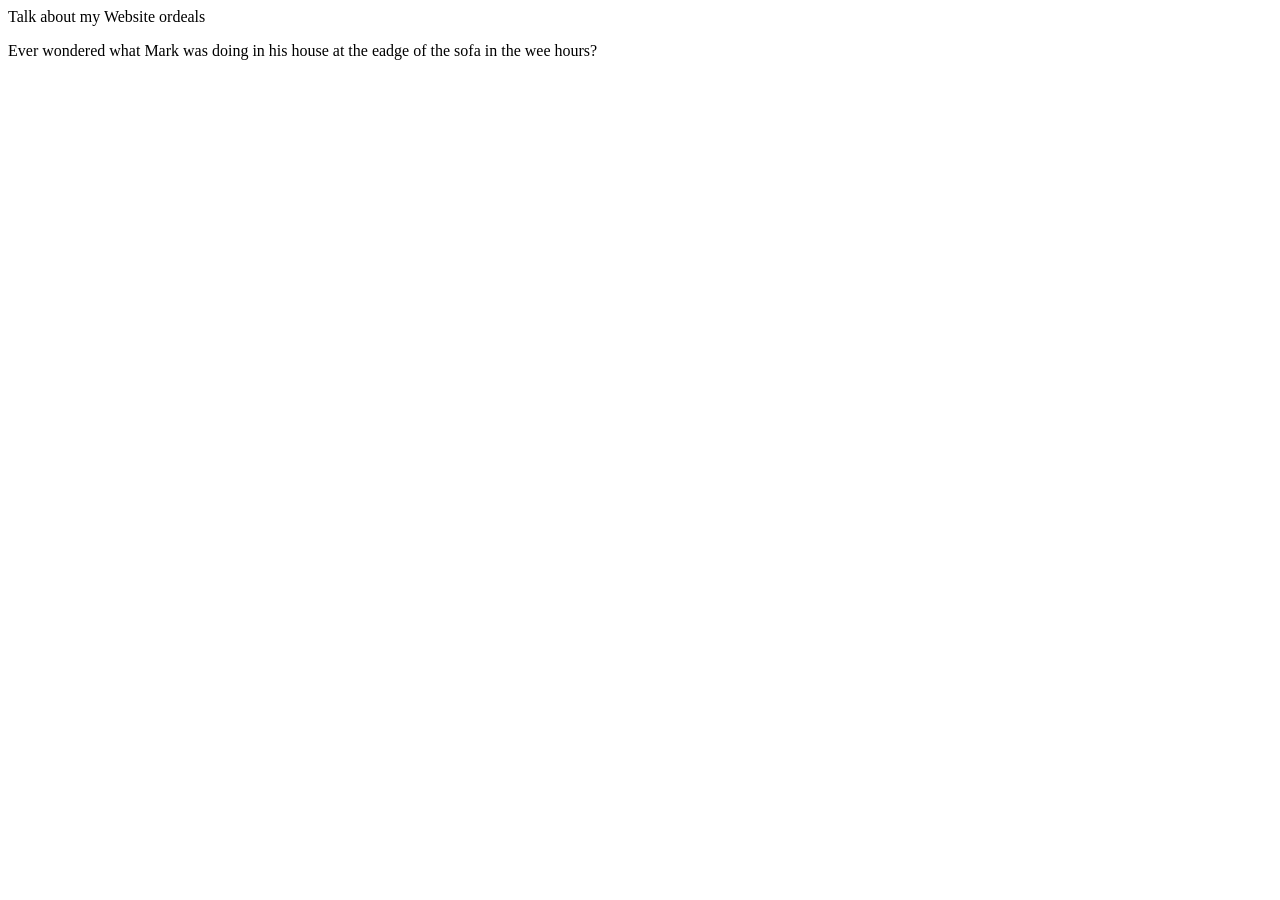
==== index.html @ 18be5ad3 "HTML FILE ADDED" ====
<!doctype html>
<html>
  <head>
    <title>My second website</title>
  </head>
  <main>
    <section>
      <h>Talk about my Website ordeals</h>
      <p>
        Ever wondered what Mark was doing in his house at the eadge of the sofa
        in the wee hours?
      </p>
    </section>
  </main>
</html>
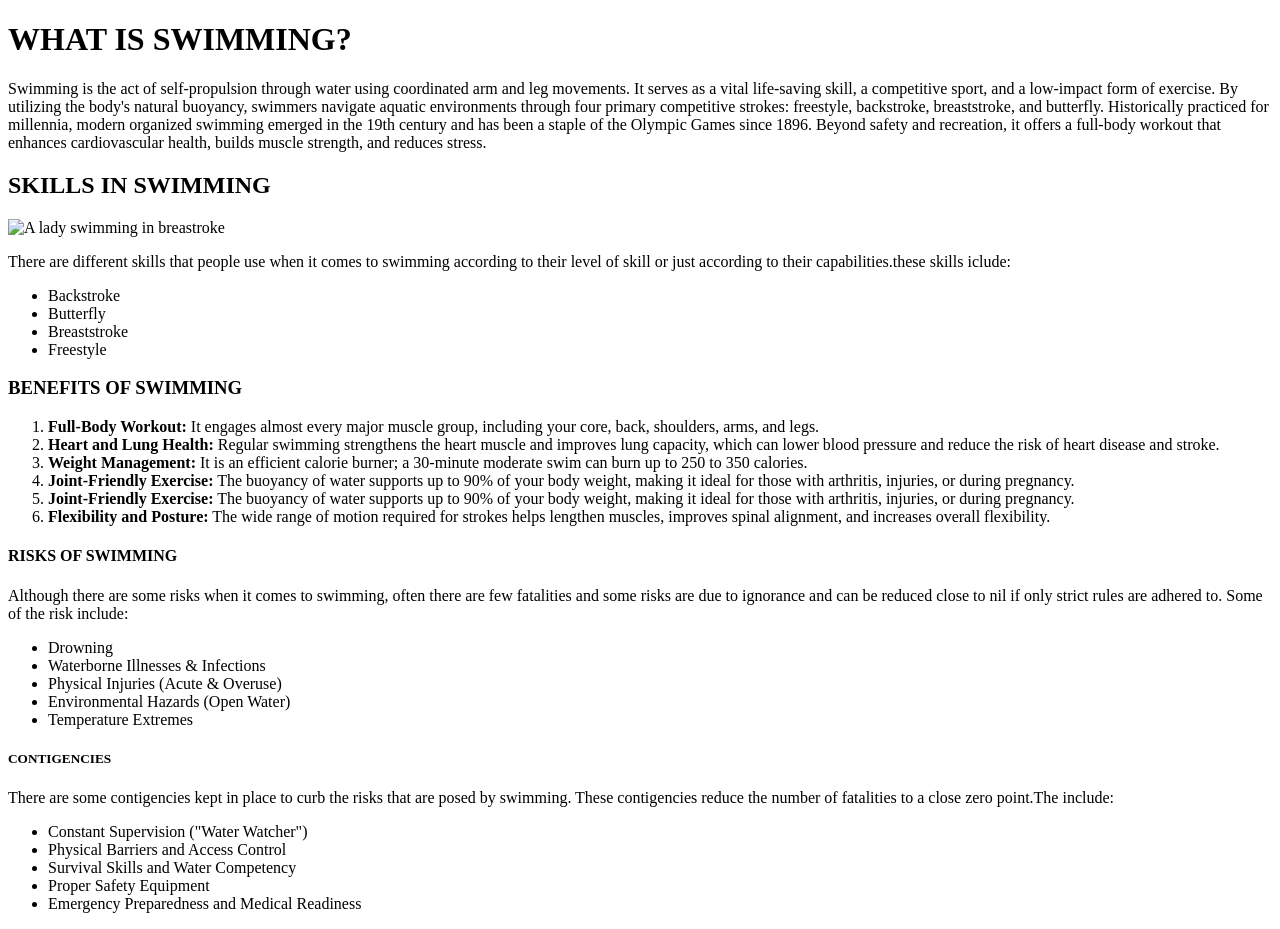
==== commit 4ae472c8: "Updated index.html with fixed structure" ====
--- a/index.html
+++ b/index.html
@@ -1,15 +1,69 @@
 <!doctype html>
 <html>
-  <head>
-    <title>My second website</title>
+  <head><title>Diving Into Swimming!</head></title>
   </head>
-  <main>
-    <section>
-      <h>Talk about my Website ordeals</h>
-      <p>
-        Ever wondered what Mark was doing in his house at the eadge of the sofa
-        in the wee hours?
-      </p>
-    </section>
-  </main>
+  
+    <body>
+        <main>
+                
+                <h1>WHAT IS SWIMMING?</h1>
+
+                    <p>Swimming is the act of self-propulsion through water using coordinated arm and leg movements. It serves as a vital life-saving skill, a competitive sport, and a low-impact form of exercise. 
+                    By utilizing the body's natural buoyancy, swimmers navigate aquatic environments through four primary competitive strokes: freestyle, backstroke, breaststroke, and butterfly. Historically practiced for millennia, modern organized swimming emerged in the 19th century and has been a staple of the Olympic Games since 1896. Beyond safety and recreation, it offers a full-body workout that enhances cardiovascular health, builds muscle strength, and reduces stress.</p>
+                
+                    <h2>SKILLS IN SWIMMING</h2>
+                    <img src="swimming.lady.jpg" alt="A lady swimming in breastroke" width="300" height="200">
+
+                <p>There are different skills that people use when it comes to swimming according to their level of skill or just according to their capabilities.these skills iclude:
+                    <ul>
+                    
+                        <li>Backstroke</li>
+                        <li>Butterfly</li>
+                        <li>Breaststroke</li>
+                        <li>Freestyle</li>
+                    </ul>
+                </p>
+                
+            
+                <h3>BENEFITS OF SWIMMING</h3>
+                <p>
+                    <ol>
+                        <li><strong>Full-Body Workout:</strong> It engages almost every major muscle group, including your core, back, shoulders, arms, and legs.</li>
+                        <li><strong>Heart and Lung Health:</strong> Regular swimming strengthens the heart muscle and improves lung capacity, which can lower blood pressure and reduce the risk of heart disease and stroke.</li>
+                        <li><strong>Weight Management:</strong> It is an efficient calorie burner; a 30-minute moderate swim can burn up to 250 to 350 calories.</li>
+                        <li><strong>Joint-Friendly Exercise:</strong> The buoyancy of water supports up to 90% of your body weight, making it ideal for those with arthritis, injuries, or during pregnancy.</li>
+                        <li><strong>Joint-Friendly Exercise:</strong> The buoyancy of water supports up to 90% of your body weight, making it ideal for those with arthritis, injuries, or during pregnancy.</li>
+                        <li><strong>Flexibility and Posture:</strong> The wide range of motion required for strokes helps lengthen muscles, improves spinal alignment, and increases overall flexibility.</li> 
+
+                    </ol>
+
+                </p>
+                <h4>RISKS OF SWIMMING</h4>
+                <P>
+                    <p>Although there are some risks when it comes to swimming, often there are few fatalities and some risks are due to ignorance and can be reduced close to nil if only strict rules are adhered to. Some of the risk include:</p>
+                        <ul>
+                            <li>Drowning</li>
+                            <li>Waterborne Illnesses & Infections</li>
+                            <li>Physical Injuries (Acute & Overuse)</li>
+                            <li>Environmental Hazards (Open Water)</li>
+                            <li>Temperature Extremes</li>
+                        </ul>
+                    
+                </P>
+                <h5>CONTIGENCIES</h5>
+                <p>There are some contigencies kept in place to curb the risks that are posed by swimming. These contigencies reduce the number of fatalities to a close zero point.The include:</p>
+                <p>
+                    <ul>
+                        <li>Constant Supervision ("Water Watcher")</li>
+                        <li>Physical Barriers and Access Control</li>
+                        <li> Survival Skills and Water Competency</li>
+                        <li> Proper Safety Equipment</li>
+                        <li>Emergency Preparedness and Medical Readiness</li>
+                    </ul>
+                </p>
+
+        
+
+            </main>
+</body>
 </html>
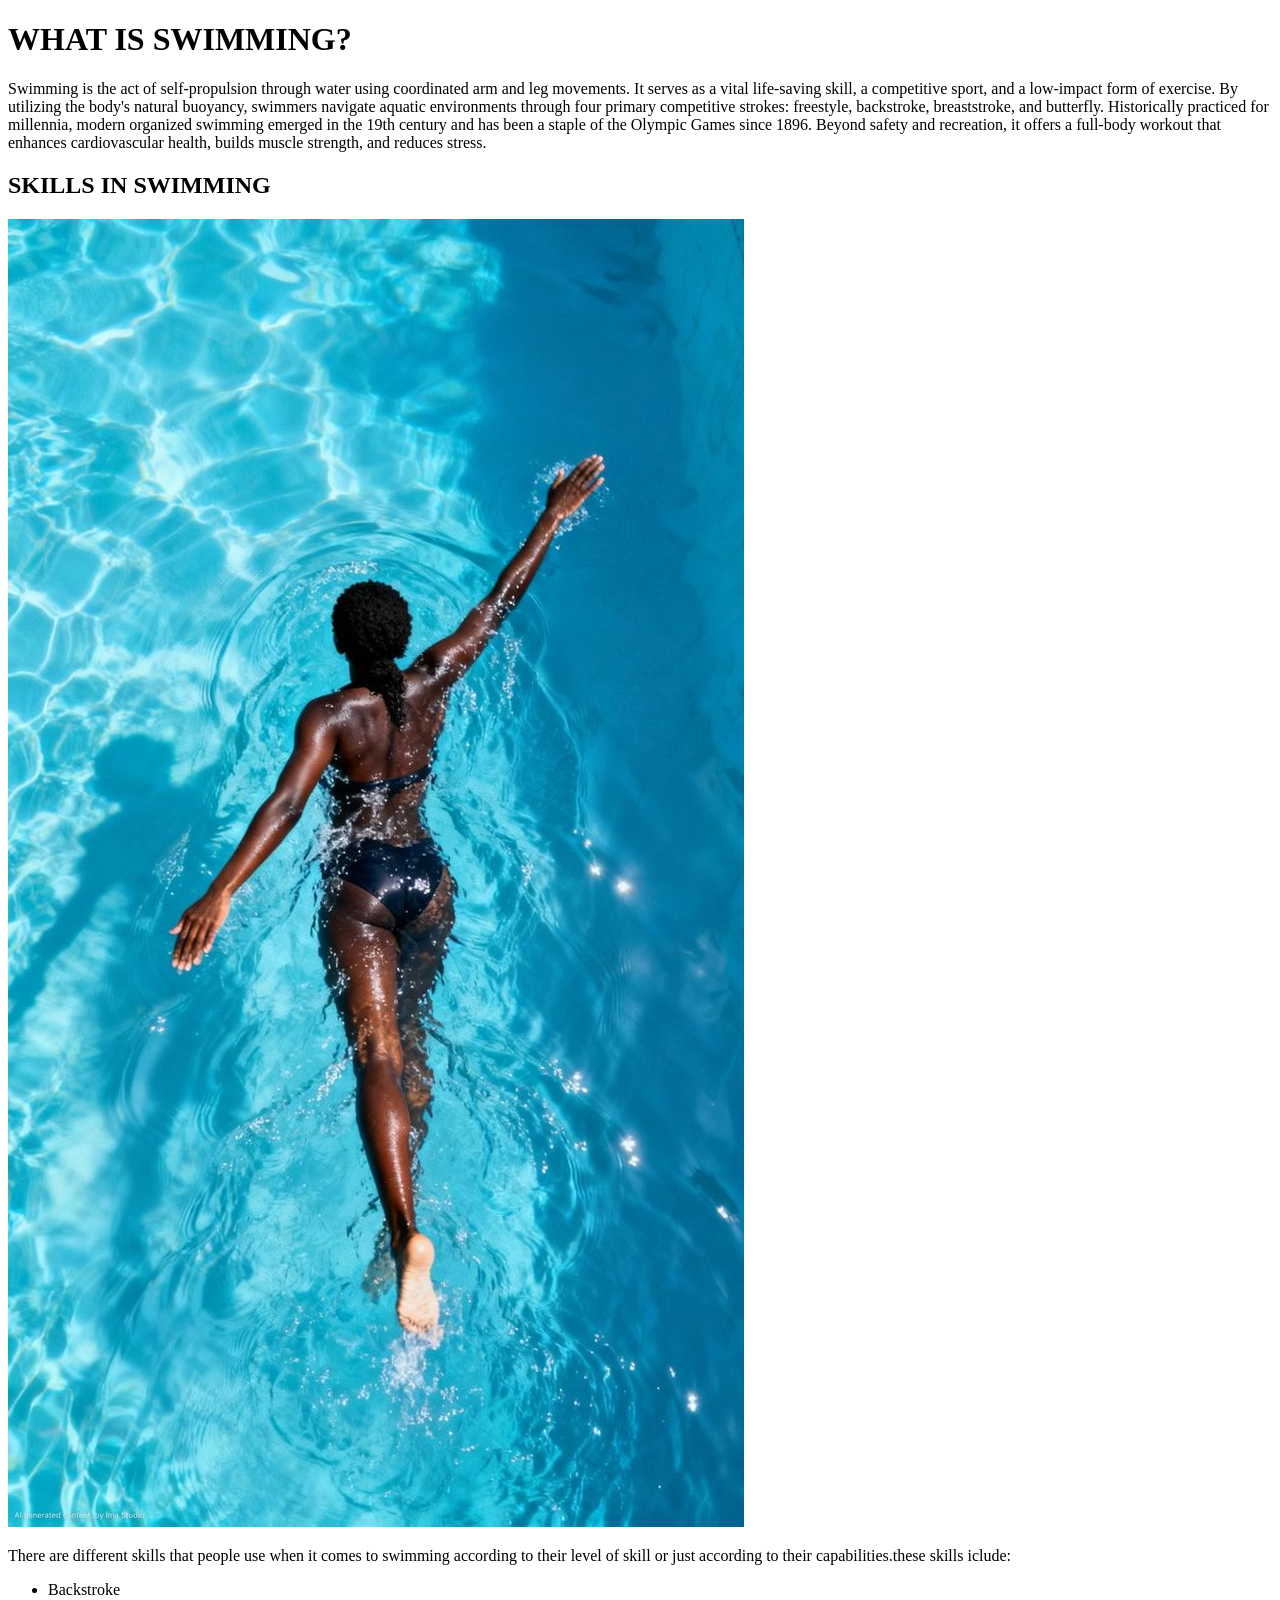
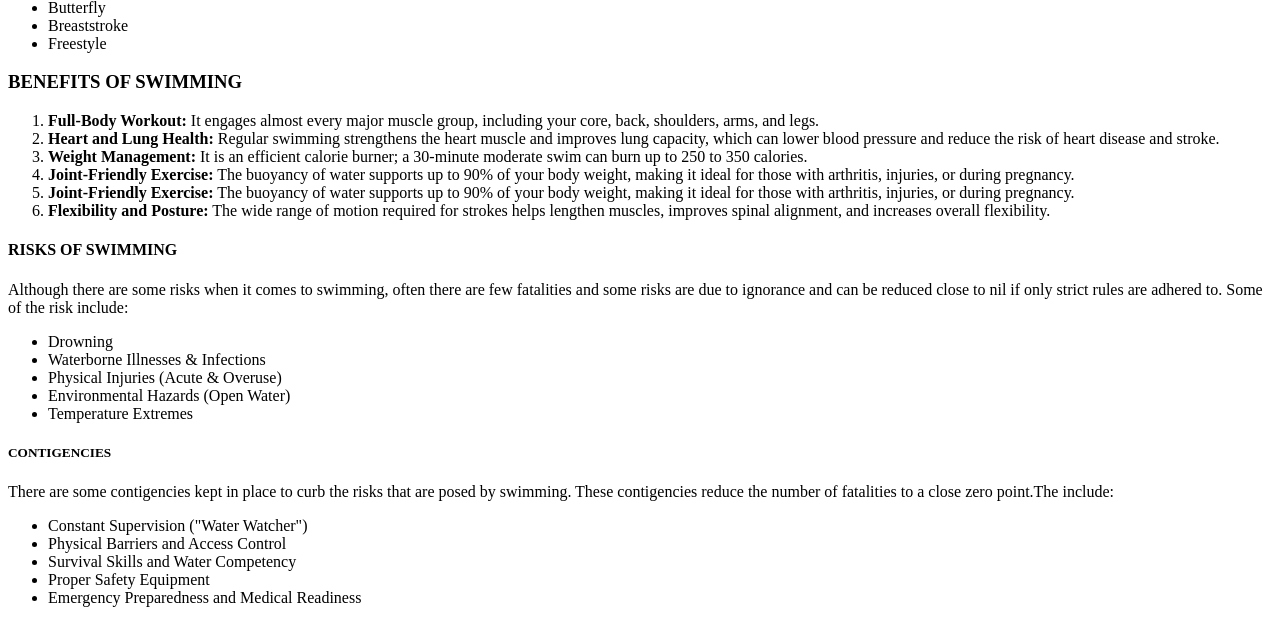
==== commit 05f3be69: "I modifies the three files" ====
--- a/index.html
+++ b/index.html
@@ -1,6 +1,8 @@
 <!doctype html>
 <html>
-  <head><title>Diving Into Swimming!</head></title>
+  <head><title>Diving Into Swimming!</head>
+<link href="swimming.css" rel="stylesheet">
+</title>
   </head>
   
     <body>
@@ -12,7 +14,7 @@
                     By utilizing the body's natural buoyancy, swimmers navigate aquatic environments through four primary competitive strokes: freestyle, backstroke, breaststroke, and butterfly. Historically practiced for millennia, modern organized swimming emerged in the 19th century and has been a staple of the Olympic Games since 1896. Beyond safety and recreation, it offers a full-body workout that enhances cardiovascular health, builds muscle strength, and reduces stress.</p>
                 
                     <h2>SKILLS IN SWIMMING</h2>
-                    <img src="swimming.lady.jpg" alt="A lady swimming in breastroke" width="300" height="200">
+                    <img src="swimming.lady.jpg" alt="A lady swimming in breastroke">
 
                 <p>There are different skills that people use when it comes to swimming according to their level of skill or just according to their capabilities.these skills iclude:
                     <ul>
--- a/swimming.css
+++ b/swimming.css
@@ -0,0 +1,17 @@
+body{
+   
+    font-family:Arial, Helvetica, sans-serif;
+    background-color:#e6f7ff;
+}
+.lady-image{
+    width:300px;
+    height:200px;
+}
+h1{
+    text-align:center;
+
+}
+image{
+    width:300px;
+    height:200px;
+}
